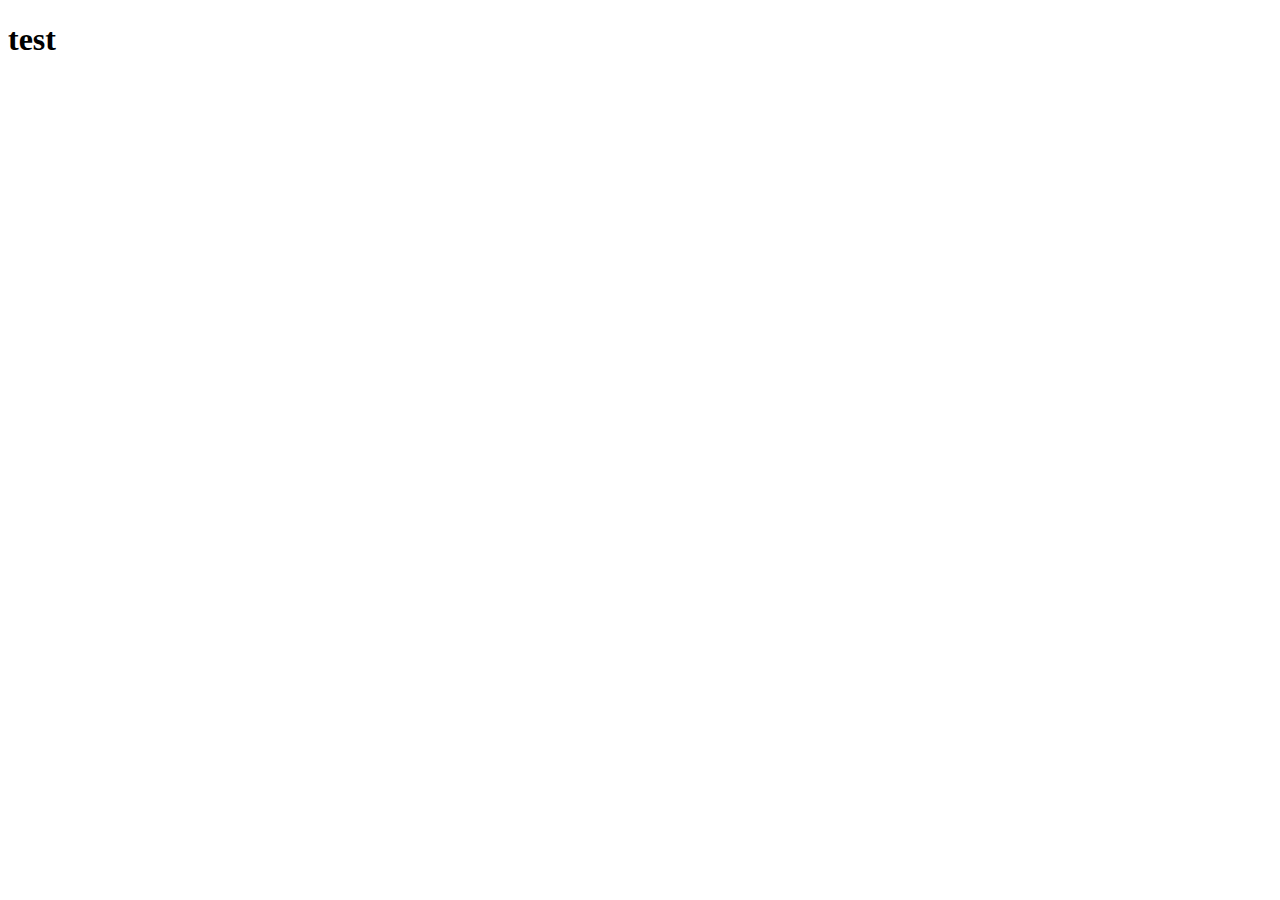
==== index.html @ 38dd5c03 "Create index.html" ====
<!DOCTYPE html>
<html lang="en">
<head>
    <meta charset="UTF-8">
    <meta name="viewport" content="width=device-width, initial-scale=1.0">
    <title>JS Rocket</title>
</head>
<body>
    <h1>test</h1>
</body>
</html>
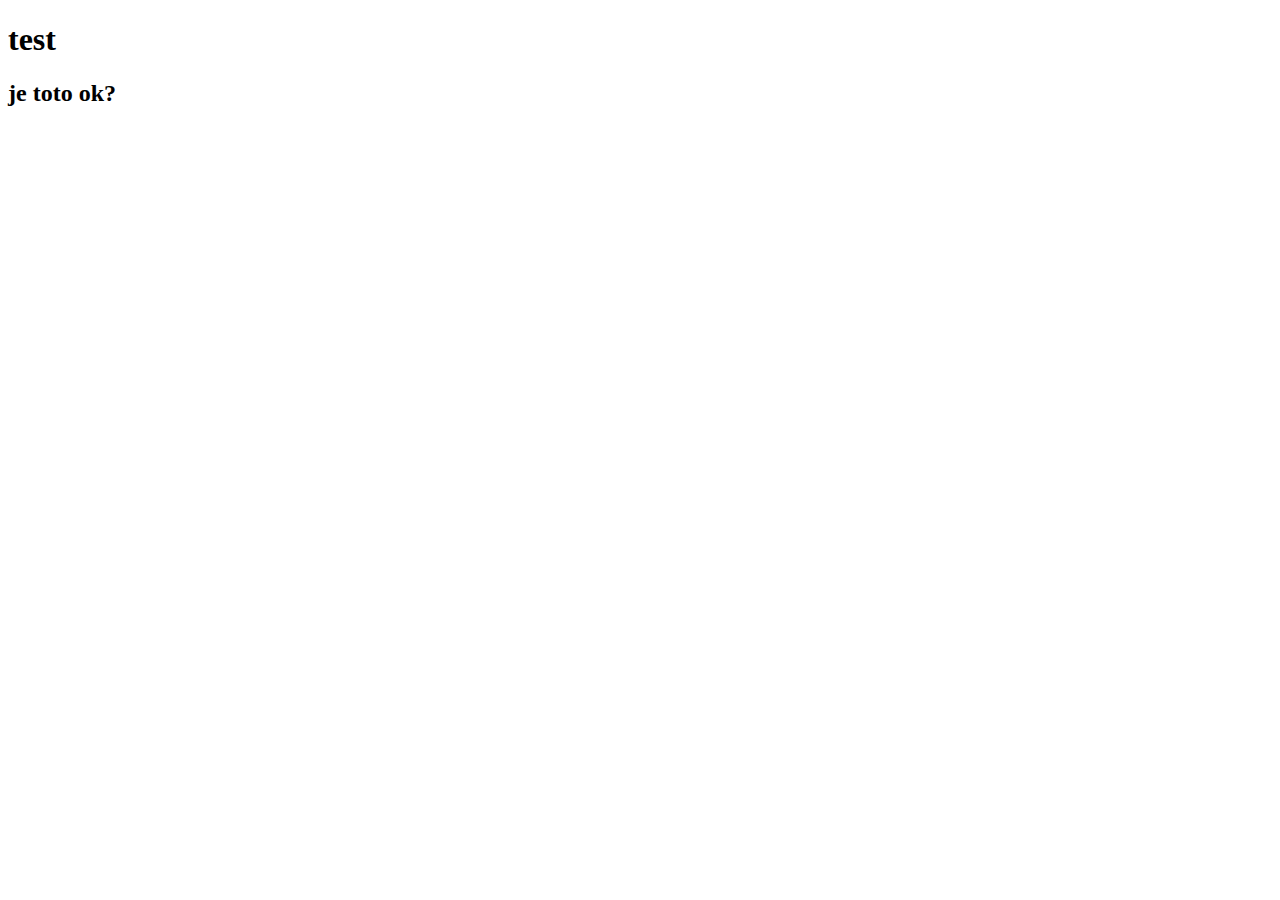
==== commit b45d1bee: "Update index.html" ====
--- a/index.html
+++ b/index.html
@@ -7,5 +7,6 @@
 </head>
 <body>
     <h1>test</h1>
+    <h2>je toto ok?</h2>
 </body>
 </html>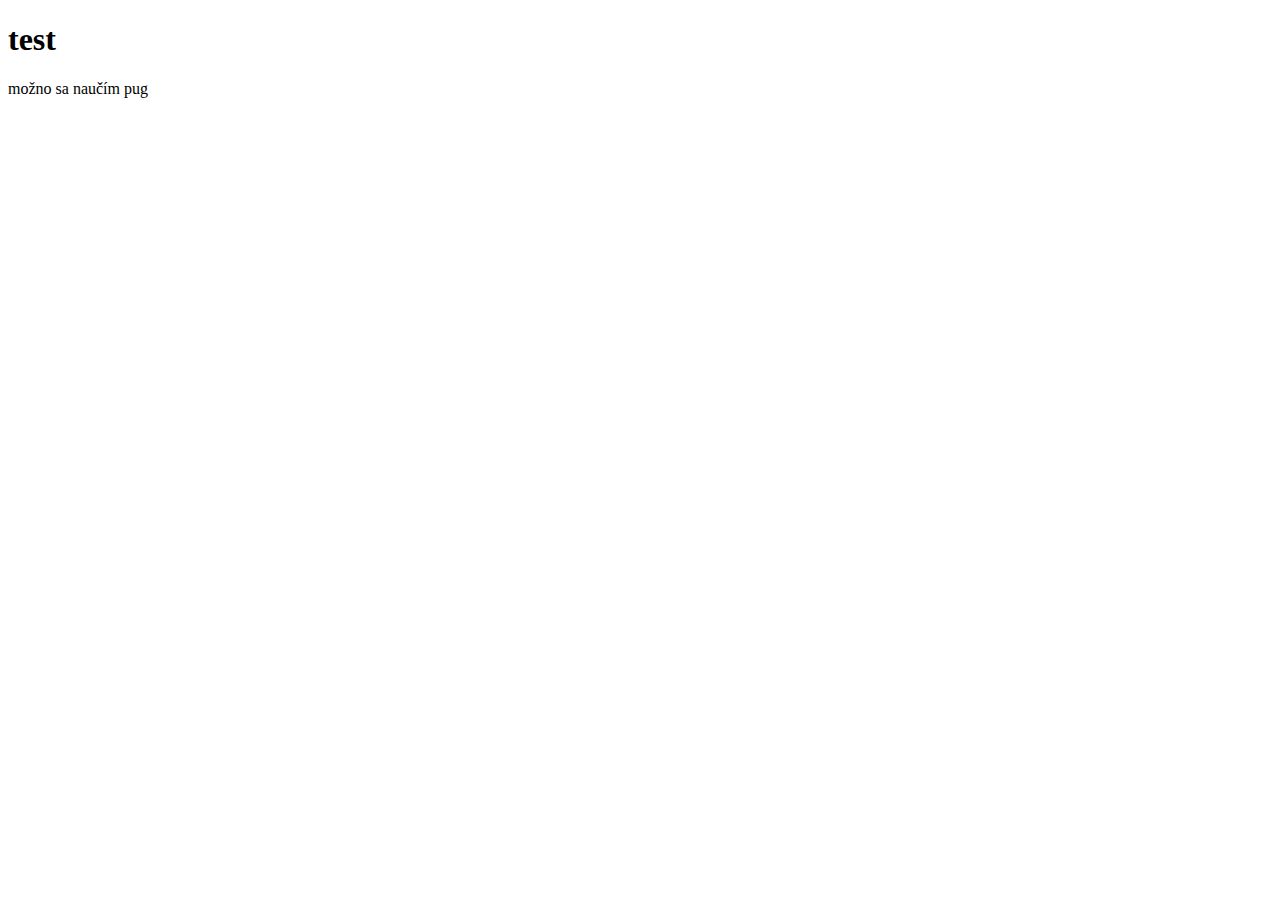
==== commit b0f40517: "Update index.html" ====
--- a/index.html
+++ b/index.html
@@ -7,6 +7,6 @@
 </head>
 <body>
     <h1>test</h1>
-    <h2>je toto ok?</h2>
+    <p>možno sa naučím pug</p>
 </body>
 </html>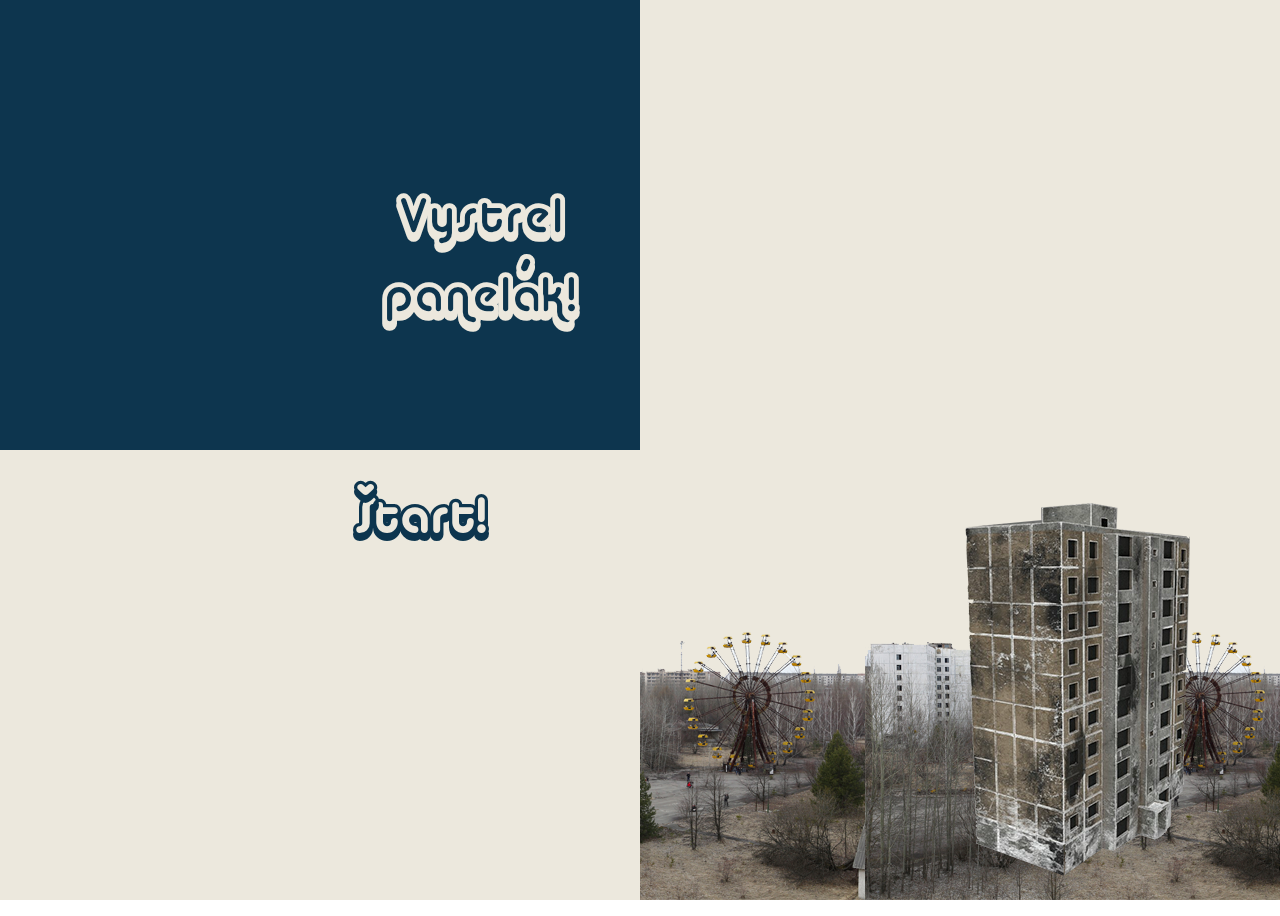
==== commit 6460a845: "Rename rocket.html to index.html" ====
--- a/index.html
+++ b/index.html
@@ -1,12 +1,55 @@
 <!DOCTYPE html>
-<html lang="en">
-<head>
-    <meta charset="UTF-8">
-    <meta name="viewport" content="width=device-width, initial-scale=1.0">
-    <title>JS Rocket</title>
-</head>
-<body>
-    <h1>test</h1>
-    <p>možno sa naučím pug</p>
-</body>
-</html>+<html lang="sk">
+  <head>
+    <meta charset="UTF-8" />
+    <meta name="viewport" content="width=device-width, initial-scale=1.0" />
+    <title>Panelák</title>
+    <link rel="stylesheet" href="rocket.css" />
+  </head>
+  <body class="body-state1">
+    <div class="container">
+      <div class="left">
+        <div class="state1">
+            <div class="left-top">
+            <h1 class="rockett">Vystrel panelák!</h1>
+        </div>
+        <div class="left-bottom">
+          <a class="btn btn-launch btn-lg" href="#" onclick="changeState(2)"
+            >Štart!</a
+          >
+        </div>
+        </div>
+        <div class="state2">
+            <div class="left-top">
+          <h1 class="rockett text-center" id="countdown">00</h1></div>
+          <div class="left-bottom">
+          <a class="btn btn-launch btn-lg" href="#" onclick="changeState(1)">Stop!</a></div>
+        </div>
+        <div class="state3">
+            <div class="left-top">
+          <h1 class="rockett">Fijú!!</h1></div>
+        </div>
+        <div class="state4">
+            <div class="left-top">
+            <h1 class="rockett">Super!</h1></div>
+            <div class="left-bottom">
+            <a class="btn btn-launch btn-lg" href="#" onclick="changeState(1)">Ešte raz!</a></div>
+          </div>
+      </div>
+      <div class="state5">
+        <div class="left-top">
+        <h1 class="rockett">Oj!</h1></div>
+        <div class="left-bottom">
+        <a class="btn btn-launch btn-lg" href="#" onclick="changeState(1)">Tak znova!</a></div>
+      </div>
+  </div>
+      <div class="right">
+          <div class="right-top"></div>
+          <div class="rocket"></div>
+        <div class="nervous" id="nervous"></div>
+		<div class="cant-wait" id="cant-wait"></div>
+      </div>
+    </div>
+    <script type="text/javascript" src="rocket.js"></script>
+  </body>
+</html>
--- a/rocket.css
+++ b/rocket.css
@@ -0,0 +1,180 @@
+:root {
+  --spaceblue: #0d354e;
+  --vanilla: #ece8dd;
+}
+
+@font-face {
+  font-family: Alba;
+  src: url(albas.ttf);
+  font-weight: normal;
+}
+ 
+
+body {
+  height: 100%;
+  min-height: 100vh;
+}
+
+.btn-launch {
+  position: absolute;
+  padding: 30px;
+  background-color: var(--vanilla);
+  color: var(--spaceblue) !important;
+  font-family: "Alba", sans-serif;
+  font-size: 50px;
+  transition: 0.3s ease all;
+  left: 50%;
+}
+
+.btn-launch:hover {
+  transform: scale(1.3);
+  box-shadow: 0 0 10px 10px var(--spaceblue);
+}
+
+.left {
+  position: fixed;
+  background: var(--spaceblue) !important;
+  width: 50%;
+  height: 100%;
+  left: 0;
+  top: 0;
+}
+
+.left-top {
+    position: fixed;
+    background: var(--spaceblue) !important;
+    width: 50%;
+    height: 50%;
+    left: 0;
+    top: 0;
+  }
+
+  .left-bottom {
+    position: fixed;
+    background: var(--vanilla) !important;
+    width: 50%;
+    height: 50%;
+    left: 0;
+    bottom: 0;
+  }
+
+.right {
+  position: fixed;
+  width: 50%;
+  height: 100%;
+  right: 0;
+  top: 0;
+  background-color: var(--vanilla) !important;
+  background: url("img/bgg.png") fixed bottom repeat-x;
+}
+
+.right-top {
+    position: fixed;
+    background: var(--vanilla) !important;
+    width: 50%;
+    height: 50%;
+    right: 0;
+    top: 0;
+  }
+
+.rocket {
+  position: absolute;
+  left: 50%;
+  bottom: 20px;
+  width: 230px;
+  height: 377px;
+  background-image: url("img/raketa.png");
+  transition: 5s bottom;
+}
+
+.nervous {
+  position: absolute;
+  bottom: 270px;
+  left: 45%;
+  background: url("img/nervous.png") no-repeat 0 0;
+  width: 223px;
+  height: 100px;
+  margin-left: -180px;
+  display: none;
+}
+.nervous.show {
+  display: block;
+}
+
+.cant-wait {
+  position: absolute;
+  bottom: 370px;
+  left: 70%;
+  background: url("img/cant-wait.png") no-repeat 0 0;
+  width: 206px;
+  height: 65px;
+  display: none;
+}
+.cant-wait.show {
+  display: block;
+}
+body.body-state5 .rocket{
+	background-image: url('img/boom.png');
+	width: 209px;
+	height: 200px;
+	margin-left: -104.5px;
+}
+body.body-state1 .rocket {
+  transition: none;
+}
+body.body-state3 .rocket,
+body.body-state4 .rocket {
+  bottom: 1000px;
+}
+
+.ground {
+  border-top: 3px solid dimgray;
+  position: absolute;
+  bottom: 0;
+  left: 10%;
+  width: 80%;
+  height: 20px;
+}
+
+h1.rockett {
+    transform: translateY(-50%);
+    position: absolute;
+    top: 50%;
+    left: 50%;
+  font-family: "Alba", sans-serif;
+  color: var(--vanilla);
+  font-size: 50px;
+  text-align: center;
+}
+
+.state1,
+.state2,
+.state3,
+.state4,
+.state5 {
+  display: none;
+}
+
+body.body-state1 .state1 {
+  display: block;
+}
+
+body.body-state2 .state2 {
+  display: block;
+}
+
+body.body-state3 .state3 {
+  display: block;
+}
+
+body.body-state4 .state4 {
+  display: block;
+}
+
+body.body-state5 .state5 {
+  display: block;
+}
+
+.text-center {
+  text-align: center;
+}